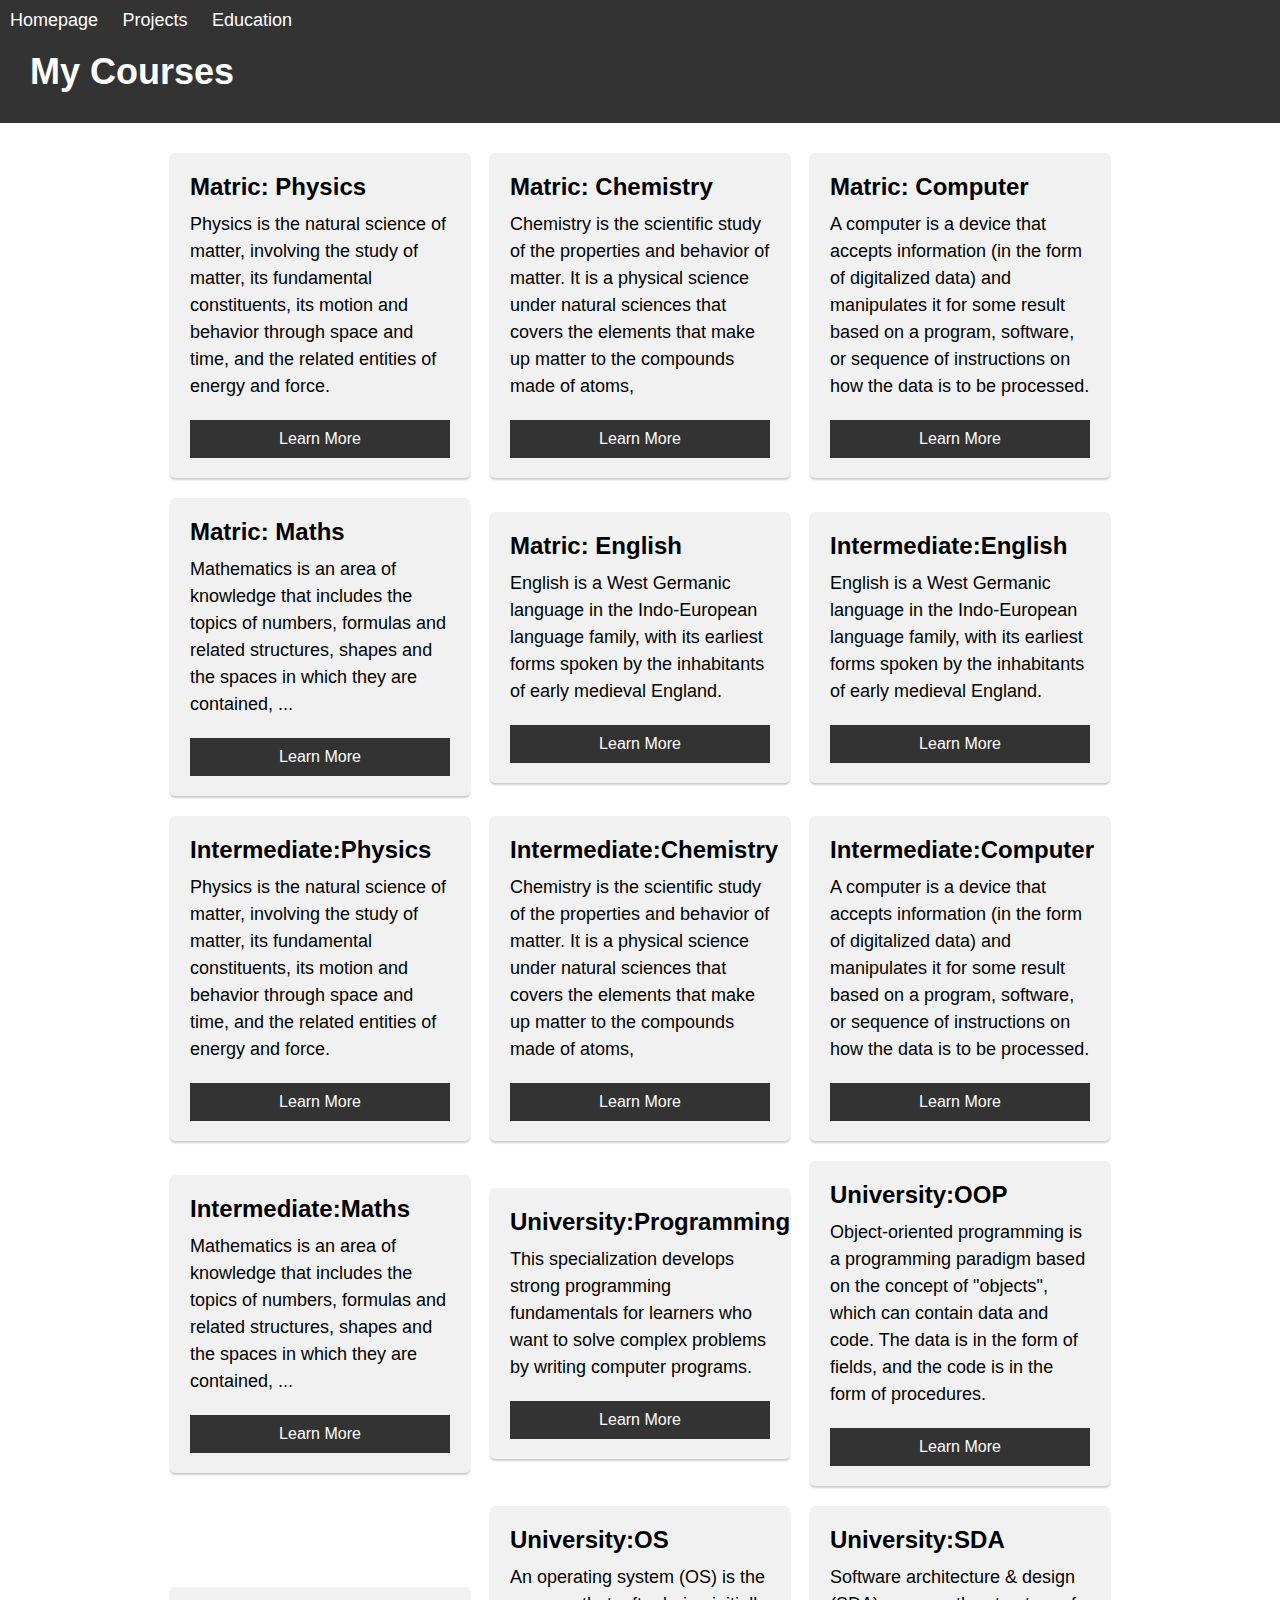
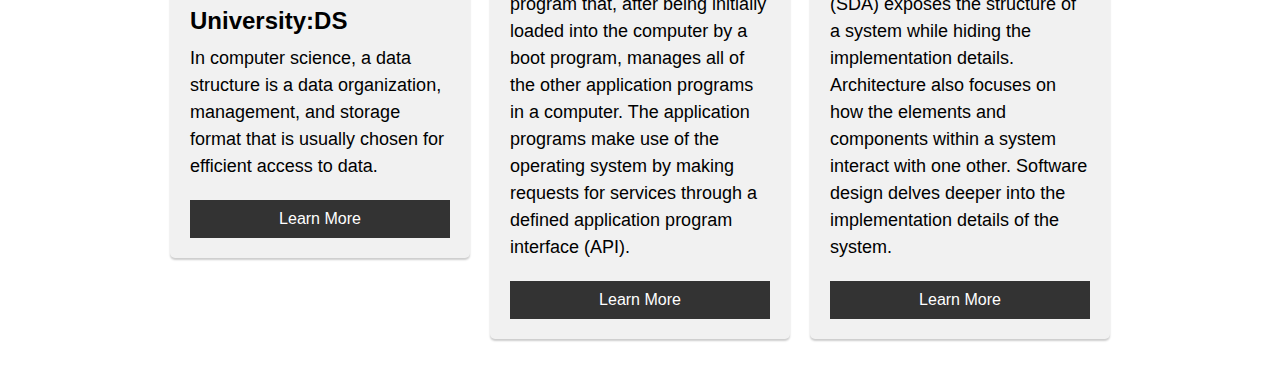
==== Education.html @ eb5a9eca "portfolio" ====
<!DOCTYPE html>
<html>
  <head>
    <title>My Courses</title>
    <link rel="stylesheet" href="style-edu.css">
  </head>
  <body>
    <header>
        <nav>
          <ul>
            <li><a href="Home-page.html">Homepage</a></li>
            <li><a href="Projects.html">Projects</a></li>
            <li><a href="Education.html">Education</a></li>
          </ul>
        </nav>
      <h1>My Courses</h1>
    </header>
    <main>
      <div class="course-card">
        <h2>Matric: Physics</h2>
        <p>Physics is the natural science of matter, involving the study of matter, its fundamental constituents, its motion and behavior through space and time, and the related entities of energy and force.</p>
        <a href="https://en.wikipedia.org/wiki/Physics">Learn More</a>
      </div>
      <div class="course-card">
        <h2>Matric: Chemistry</h2>
        <p>Chemistry is the scientific study of the properties and behavior of matter. It is a physical science under natural sciences that covers the elements that make up matter to the compounds made of atoms,</p>
        <a href="https://en.wikipedia.org/wiki/Chemistry">Learn More</a>
      </div>
      <div class="course-card">
        <h2>Matric: Computer</h2>
        <p>A computer is a device that accepts information (in the form of digitalized data) and manipulates it for some result based on a program, software, or sequence of instructions on how the data is to be processed.</p>
        <a href="https://www.britannica.com/technology/computer">Learn More</a>
      </div>
      <div class="course-card">
        <h2>Matric: Maths</h2>
        <p>Mathematics is an area of knowledge that includes the topics of numbers, formulas and related structures, shapes and the spaces in which they are contained, ...</p>
        <a href="https://en.wikipedia.org/wiki/Mathematics">Learn More</a>
      </div>
      <div class="course-card">
        <h2>Matric: English</h2>
        <p>English is a West Germanic language in the Indo-European language family, with its earliest forms spoken by the inhabitants of early medieval England.</p>
        <a href="https://en.wikipedia.org/wiki/English_language">Learn More</a>
      </div>
      <div class="course-card">
        <h2>Intermediate:English</h2>
        <p>English is a West Germanic language in the Indo-European language family, with its earliest forms spoken by the inhabitants of early medieval England.</p>
        <a href="https://en.wikipedia.org/wiki/English_language">Learn More</a>
      </div>
      <div class="course-card">
        <h2>Intermediate:Physics</h2>
        <p>Physics is the natural science of matter, involving the study of matter, its fundamental constituents, its motion and behavior through space and time, and the related entities of energy and force.</p>
        <a href="https://en.wikipedia.org/wiki/Physics">Learn More</a>
      </div>
      <div class="course-card">
        <h2>Intermediate:Chemistry</h2>
        <p>Chemistry is the scientific study of the properties and behavior of matter. It is a physical science under natural sciences that covers the elements that make up matter to the compounds made of atoms,</p>
        <a href="https://en.wikipedia.org/wiki/Chemistry">Learn More</a>
      </div>
      <div class="course-card">
        <h2>Intermediate:Computer</h2>
        <p>A computer is a device that accepts information (in the form of digitalized data) and manipulates it for some result based on a program, software, or sequence of instructions on how the data is to be processed.</p>
        <a href="https://www.britannica.com/technology/computer">Learn More</a>
      </div>
      <div class="course-card">
        <h2>Intermediate:Maths</h2>
        <p>Mathematics is an area of knowledge that includes the topics of numbers, formulas and related structures, shapes and the spaces in which they are contained, ...</p>
        <a href="https://en.wikipedia.org/wiki/Mathematics">Learn More</a>
      </div>


      <div class="course-card">
        <h2>University:Programming</h2>
        <p>This specialization develops strong programming fundamentals for learners who want to solve complex problems by writing computer programs.</p>
        <a href="https://www.coursera.org/learn/programming-fundamentals">Learn More</a>
      </div>

      <div class="course-card">
        <h2>University:OOP</h2>
        <p>Object-oriented programming is a programming paradigm based on the concept of "objects", which can contain data and code. The data is in the form of fields, and the code is in the form of procedures. </p>
        <a href="https://www.techtarget.com/searchapparchitecture/definition/object-oriented-programming-OOP#:~:text=An%20object%20can%20be%20defined,and%20actively%20updated%20or%20maintained.">Learn More</a>
      </div>

      <div class="course-card">
        <h2>University:DS</h2>
        <p>In computer science, a data structure is a data organization, management, and storage format that is usually chosen for efficient access to data.</p>
        <a href="https://www.geeksforgeeks.org/data-structures/">Learn More</a>
      </div>

      <div class="course-card">
        <h2>University:OS</h2>
        <p>An operating system (OS) is the program that, after being initially loaded into the computer by a boot program, manages all of the other application programs in a computer. The application programs make use of the operating system by making requests for services through a defined application program interface (API).</p>
        <a href="https://en.wikipedia.org/wiki/Operating_system">Learn More</a>
      </div>
      
      <div class="course-card">
        <h2>University:SDA</h2>
        <p>Software architecture & design (SDA) exposes the structure of a system while hiding the implementation details. Architecture also focuses on how the elements and components within a system interact with one other. Software design delves deeper into the implementation details of the system.</p>
        <a href="https://www.tutorialspoint.com/software_architecture_design/introduction.htm">Learn More</a>
      </div>
    </main>
  </body>
</html>
---- style-edu.css ----
* {
    box-sizing: border-box;
    margin: 0;
    padding: 0;
    font-family: Arial, sans-serif;
  }
  
  nav ul {
    list-style: none;
    margin: 0;
    padding: 0;
  }
  
  nav li {
    display: inline-block;
    margin-right: 20px;
  }
  
  nav li:last-child {
    margin-right: 0;
  }
  
  nav a {
    color: #fff;
    text-decoration: none;
    font-size: 18px;
  }
  
  header {
    background-color: #333;
    color: #fff;
    padding: 10px;
  }
  
  h1 {
    font-size: 36px;
    margin: 20px;
  }
  
  main {
    display: flex;
    flex-wrap: wrap;
    justify-content: center;
    align-items: center;
    margin: 20px;
  }
  
  .course-card {
    background-color: #f1f1f1;
    border-radius: 5px;
    box-shadow: 0 2px 2px rgba(0, 0, 0, 0.2);
    margin: 10px;
    padding: 20px;
    width: 300px;
  }
  
  .course-card img {
    border-radius: 5px;
    height: 150px;
    margin-bottom: 10px;
    width: 100%;
  }
  
  .course-card h2 {
    font-size: 24px;
    margin-bottom: 10px;
  }
  
  .course-card p {
    font-size: 18px;
    line-height: 1.5;
    margin-bottom: 20px;
  }
  
  .course-card a {
    background-color: #333;
    color: #fff;
    display: block;
    padding: 10px;
    text-align: center;
    text-decoration: none;
    transition: all 0.2s ease-in-out;
  }
  
  .course-card a:hover {
    background-color: #fff;
    color: #333;
  }
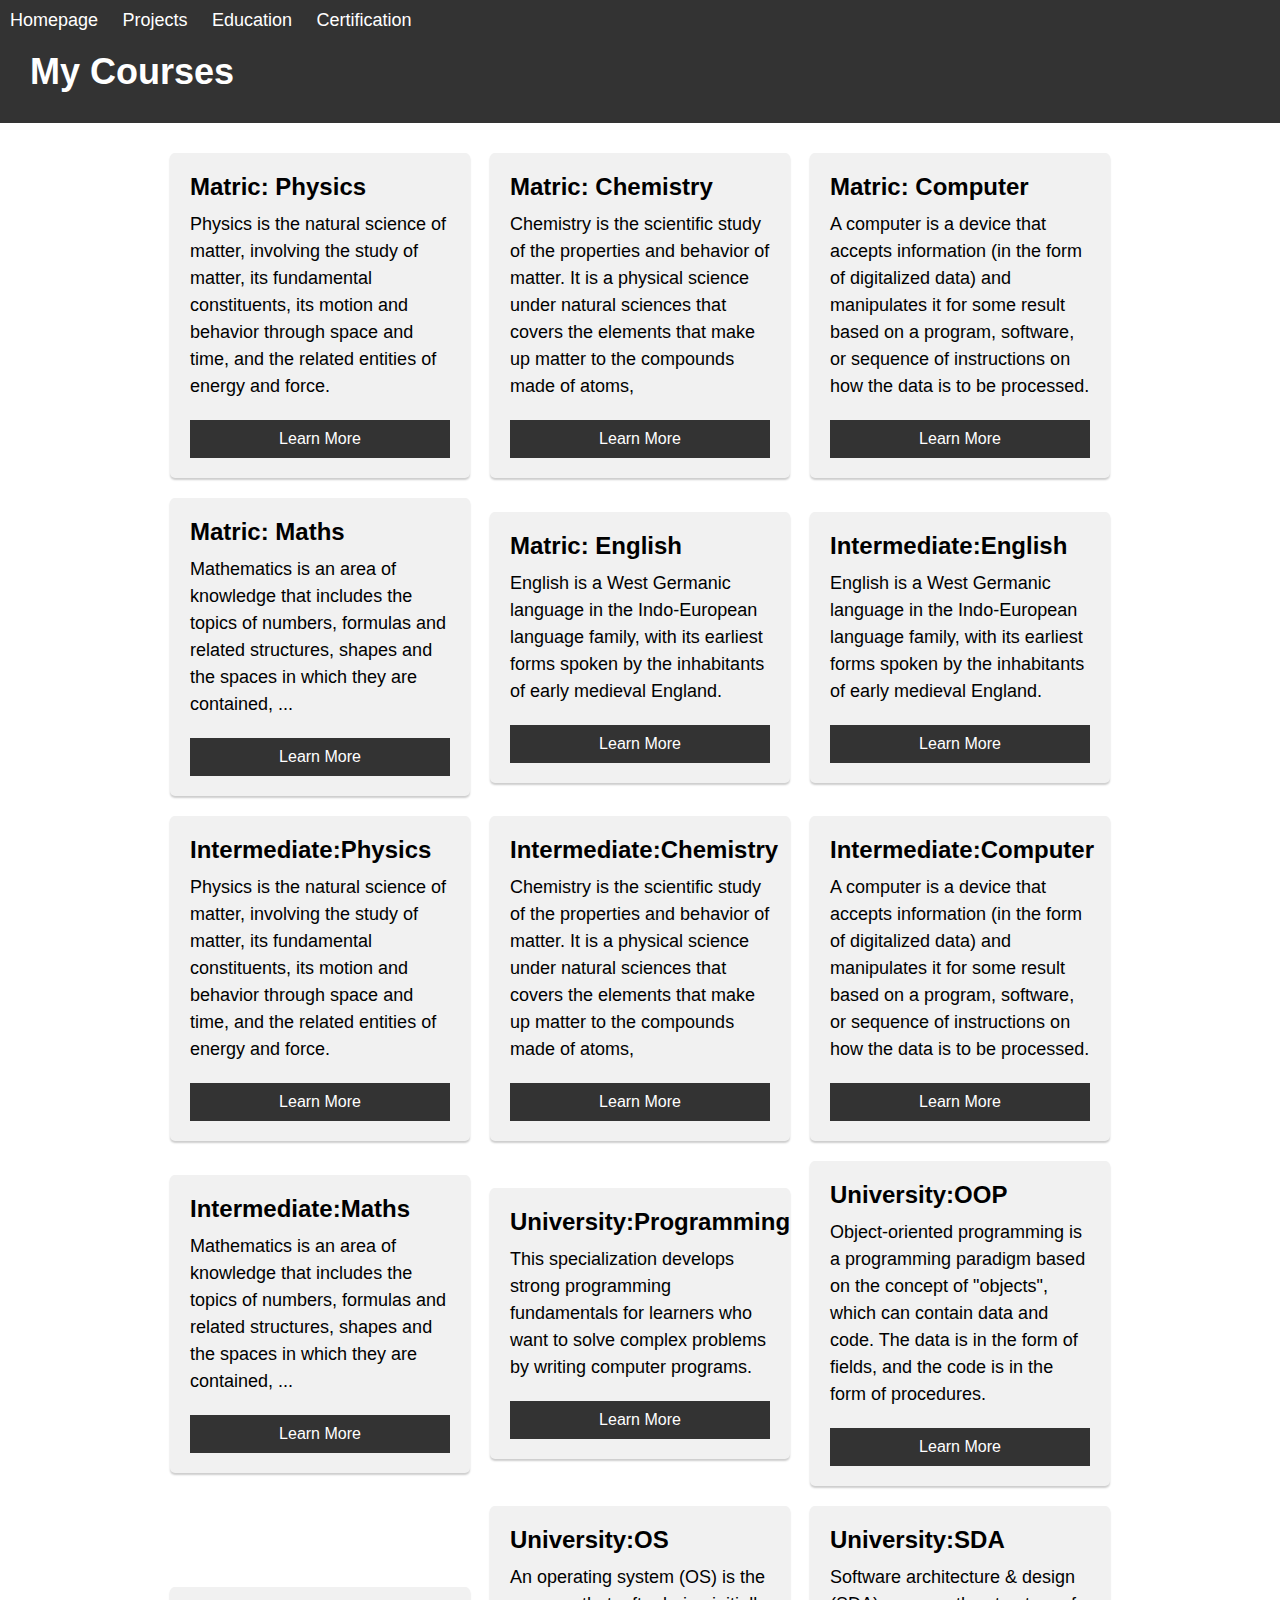
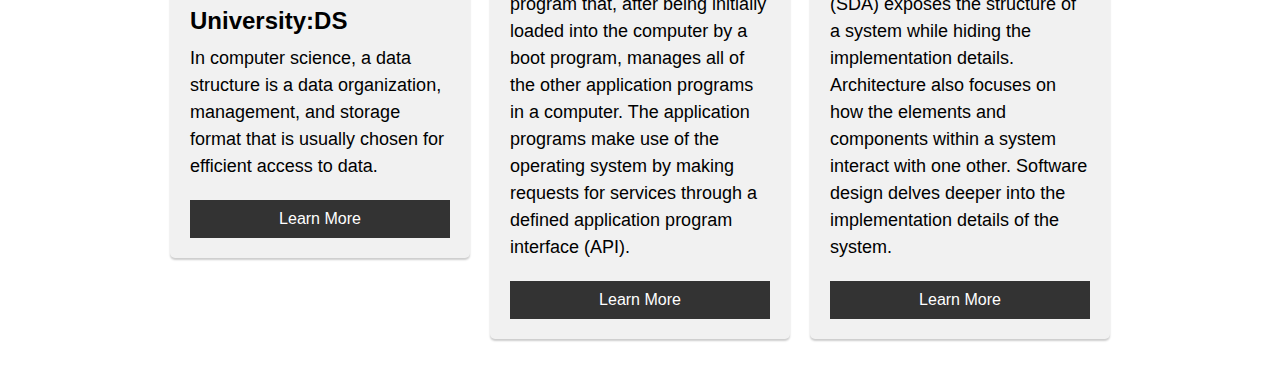
==== commit 86b09ac1: "certificates" ====
--- a/Education.html
+++ b/Education.html
@@ -11,6 +11,7 @@
             <li><a href="Home-page.html">Homepage</a></li>
             <li><a href="Projects.html">Projects</a></li>
             <li><a href="Education.html">Education</a></li>
+            <li><a href="Certification.html">Certification</a></li>
           </ul>
         </nav>
       <h1>My Courses</h1>
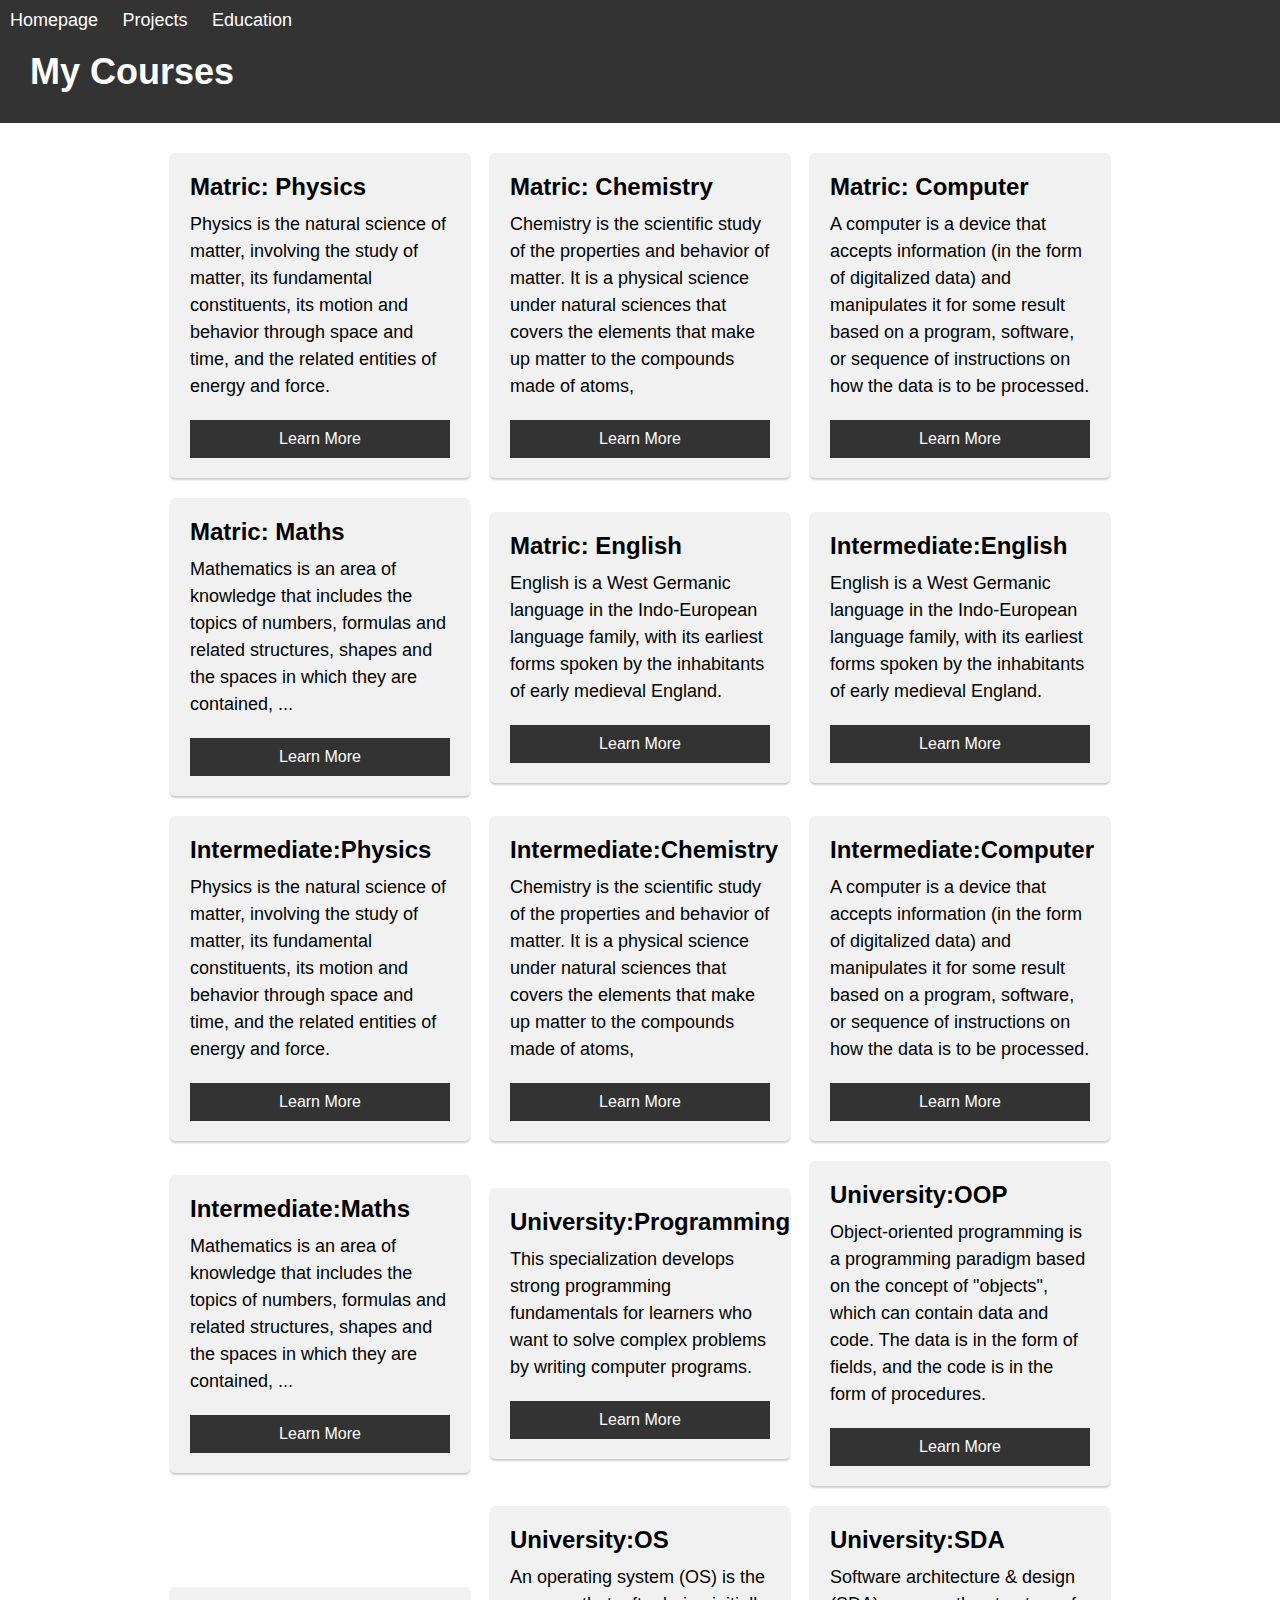
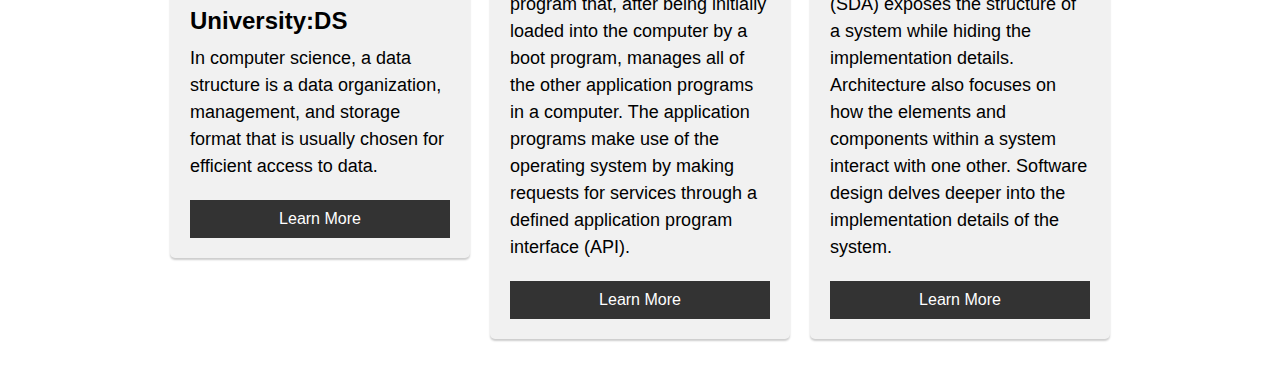
==== commit 9b38adba: "links fixed" ====
--- a/Education.html
+++ b/Education.html
@@ -8,10 +8,9 @@
     <header>
         <nav>
           <ul>
-            <li><a href="Home-page.html">Homepage</a></li>
+            <li><a href="index.html">Homepage</a></li>
             <li><a href="Projects.html">Projects</a></li>
             <li><a href="Education.html">Education</a></li>
-            <li><a href="Certification.html">Certification</a></li>
           </ul>
         </nav>
       <h1>My Courses</h1>
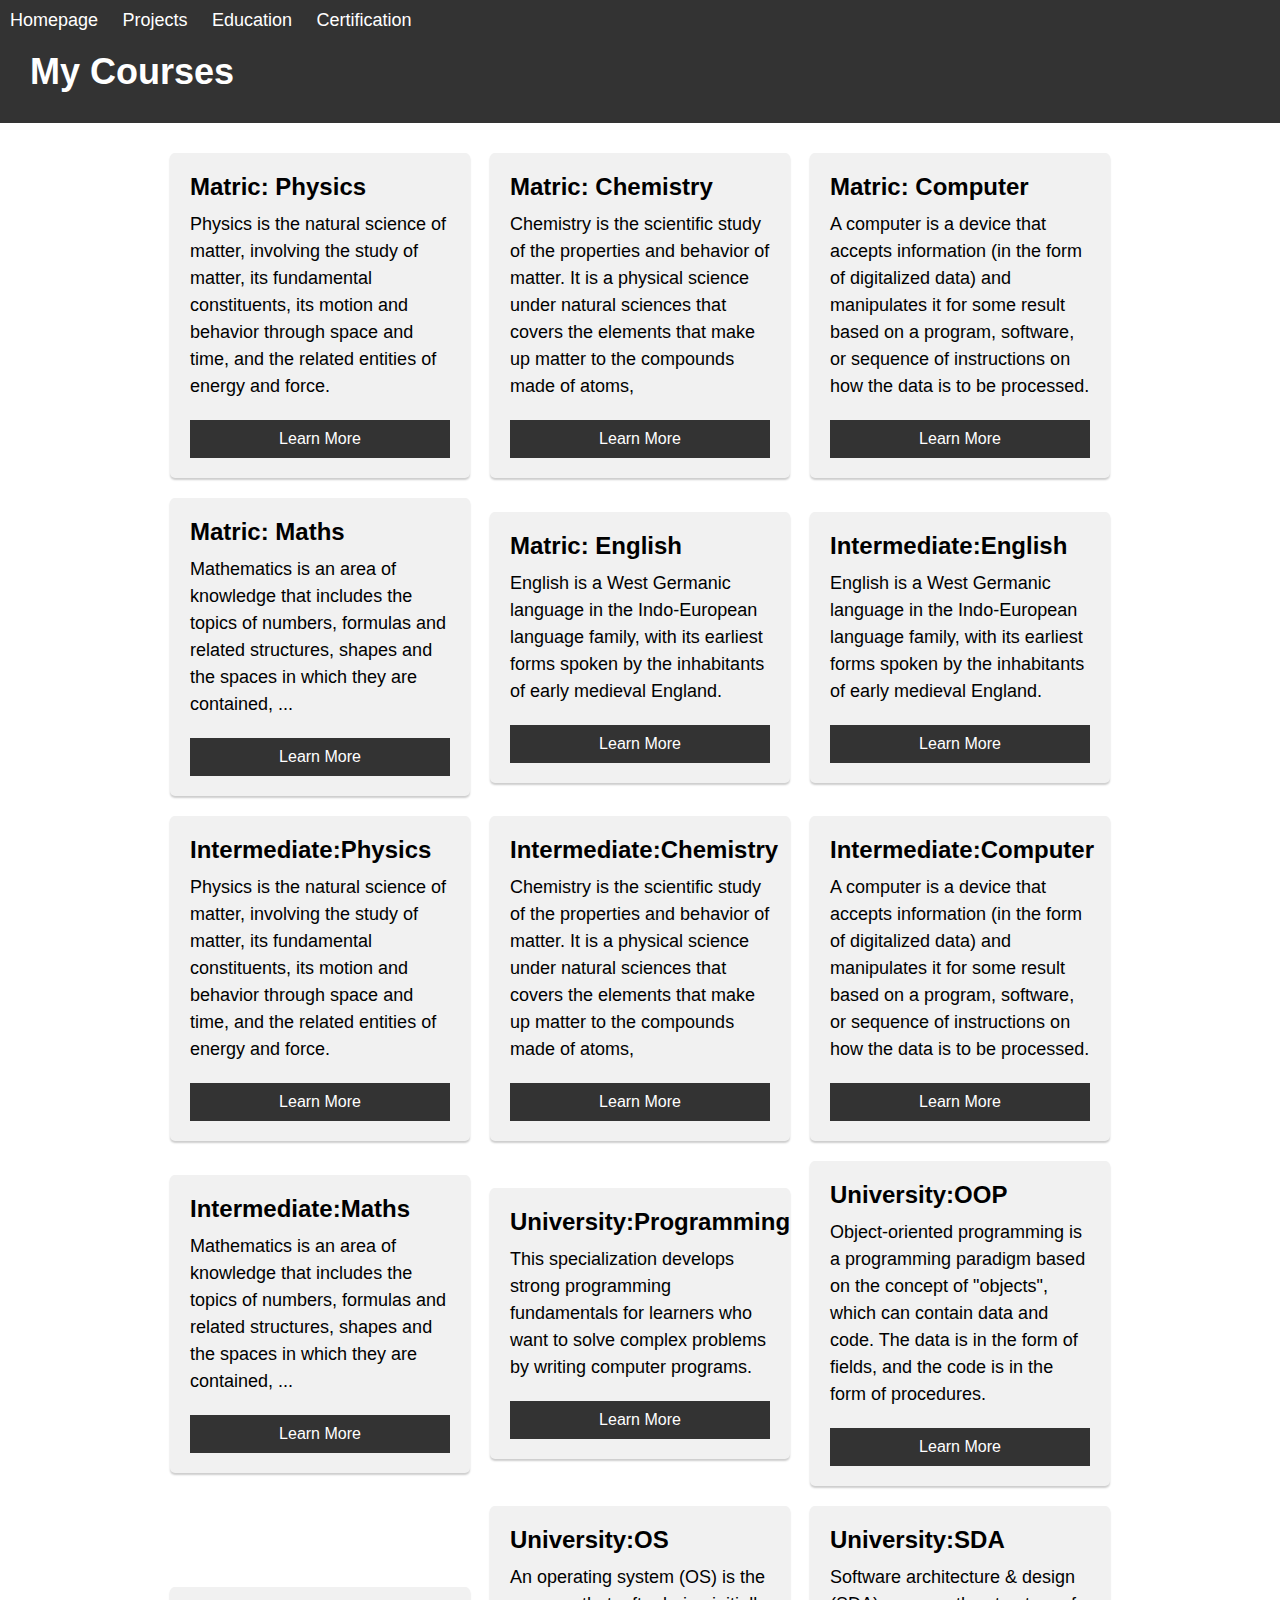
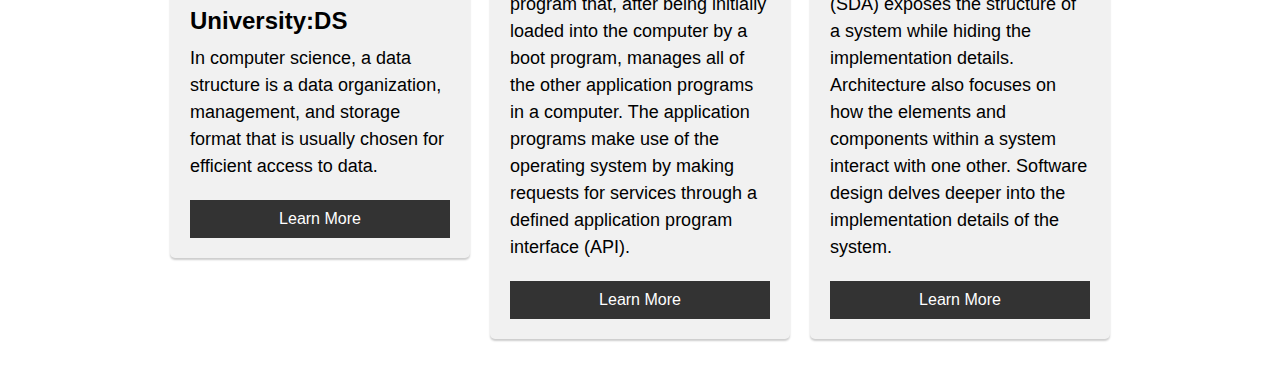
==== commit 51056155: "Merge branch 'certification'" ====
--- a/Education.html
+++ b/Education.html
@@ -11,6 +11,7 @@
             <li><a href="index.html">Homepage</a></li>
             <li><a href="Projects.html">Projects</a></li>
             <li><a href="Education.html">Education</a></li>
+            <li><a href="Certification.html">Certification</a></li>
           </ul>
         </nav>
       <h1>My Courses</h1>
